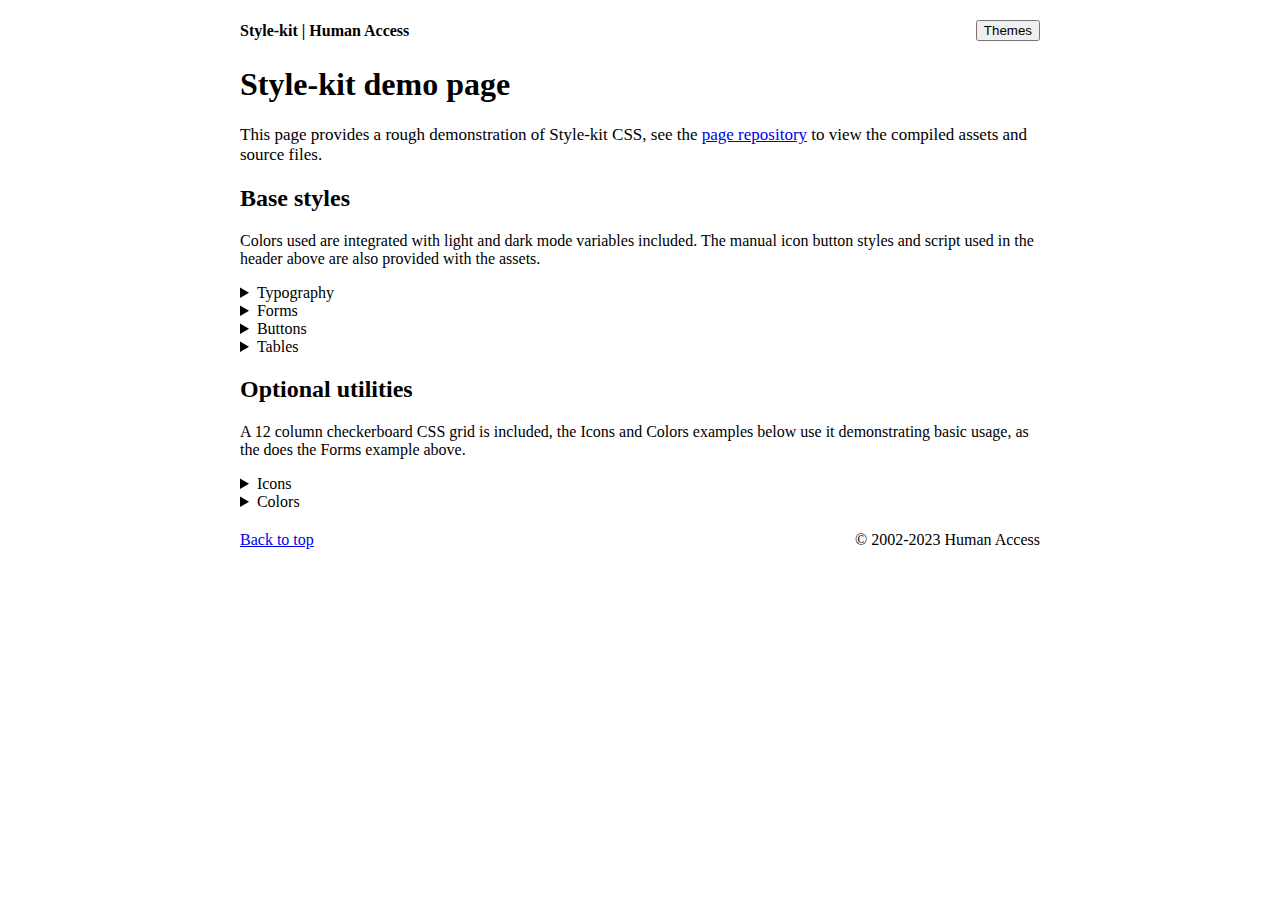
==== index.html @ 3a22f76e "Update index.html" ====
<!doctype html>
<html lang="en-au">
<head>
<meta charset="utf-8">
<meta name="viewport" content="width=device-width, initial-scale=1">
<title>Style-kit | Human Access</title>
<meta name="description" content="Style-kit is base CSS documents for website theme development.">
<meta name="author" content="Phil Brown">
<link rel="me" href="https://humanaccess.com.au" >
<link rel="canonical" href="http://humanaccess.github.io/Style-kit/">
<script>const storageKey="theme-preference",onClick=()=>{theme.value="false"===theme.value?"true":"false",setPreference()},getColorPreference=()=>localStorage.getItem(storageKey)?localStorage.getItem(storageKey):window.matchMedia("(prefers-color-scheme: dark)").matches?"true":"false",setPreference=()=>{localStorage.setItem(storageKey,theme.value),reflectPreference()},reflectPreference=()=>{document.firstElementChild.setAttribute("data-dark",theme.value),document.querySelector('[aria-label="Dark mode"]')?.setAttribute("aria-pressed",theme.value)},theme={value:getColorPreference()};reflectPreference(),window.onload=()=>{reflectPreference(),document.querySelector('[aria-label="Dark mode"]').addEventListener("click",onClick)},window.matchMedia("(prefers-color-scheme: dark)").addEventListener("change",({matches:e})=>{theme.value=e?"true":"false",setPreference()});</script>
<link rel="stylesheet" href="/Style-kit/assets/css/style.css">
<style>.demo,footer{font-size:var(--xs)}body{width:100%;max-width:800px;margin-inline:auto;padding-block-end:1rem}@media screen and (min-width:1920px){body{max-width:1024px}}footer,header{display:flex;justify-content:space-between;align-items:center;margin-block:1rem;padding-block:.25rem;border-block:1px solid var(--surf-3)}hgroup p{font-size:1.063rem}.demo{text-align:center;list-style:none;--pl:0}.demo *{padding-block:.5rem}</style>
<link rel="icon" href="/Style-kit/favicon.svg" type="image/svg+xml">
<meta name="robots" content="noindex,nofollow">
</head>
<body>
<header>
<strong>Style-kit | Human Access</strong>
<button aria-label="Dark mode" aria-pressed="false" title="Toggle themes"><span class="hidden">Themes</span></button>
</header>
<main id="main">
<hgroup>
<h1>Style-kit demo page</h1>
<p>This page provides a rough demonstration of Style-kit CSS, see the <a href="https://github.com/HumanAccess/Style-kit">page repository</a> to view the compiled assets and source files.</p>
</hgroup>
<h2>Base styles</h2>
<p>Colors used are integrated with light and dark mode variables included. The manual icon button styles and script used in the header above are also provided with the assets.</p>
<details>
<summary>Typography</summary>

<h1>h1. Heading 1</h1>
<p>The quick brown fox jumps over the lazy dog so it can leverage agile frameworks to provide a robust synopsis for high level overviews.</p>
<h2>h1. Heading 2</h2>
<p>The quick brown fox jumps over the lazy dog so it can leverage agile frameworks to provide a robust synopsis for high level overviews.</p>
<h3>h1. Heading 3</h3>
<p>The quick brown fox jumps over the lazy dog so it can leverage agile frameworks to provide a robust synopsis for high level overviews.</p>
<h4>h1. Heading 4</h4>
<p>The quick brown fox jumps over the lazy dog so it can leverage agile frameworks to provide a robust synopsis for high level overviews.</p>
<h5>h1. Heading 5</h5>
<p>The quick brown fox jumps over the lazy dog so it can leverage agile frameworks to provide a robust synopsis for high level overviews.</p>
<h6>h1. Heading 6</h6>
<p>The quick brown fox jumps over the lazy dog so it can leverage agile frameworks to provide a robust synopsis for high level overviews.</p>


<ol>
<li>First item</li>
<li>Second item</li>
<li>Third item</li>
<li>Fourth item</li>
</ol>

<ul>
<li>First item</li>
<li>Second item</li>
<li>Third item</li>
<li>Fourth item</li>
</ul>

<dl>
<dt>First term</dt>
<dd>First definition</dd>
<dt>Second term</dt>
<dd>Second definition</dd>
</dl>

<abbr title="Abbreviation">Abbr</abbr>

<p><strong>The</strong> <em>quick</em> <sup>(1)</sup> <strong><em>brown</em></strong> <sub>(2)</sub> <del>fox</del> <mark>jumps</mark> <small>over</small> <kbd>the</kbd> <kbd><kbd>lazy</kbd></kbd> <code>dog</code>.</p>

<blockquote>
<p><q cite="http://example.com">Blockquote with author and citation.</q></p>
<small>&mdash; Editor <em>Daily Blog</em></small>
</blockquote>

<details>
<summary>Details summary</summary>
<p>Details content</p>
</details>

<pre tabindex="0">
<code>Code</code>
</pre>

<figure class="figure" style="max-width: 20rem;">
  <img src="/Style-kit/photo.avif" alt="Stock photograph">
  <figcaption>Figure caption: Stock photograph.</figcaption>
</figure>

</details>
<details>
<summary>Forms</summary>
<form action="#" class="grid g-1-sm g-2 gap-2" style="--mb: .5rem;">
<fieldset class="grid g-1 gap-1">
<legend>Fieldset legend</legend>

<div>
<label for="text-input" class="vis-hidden">Text:</label>
<input type="text" name="text-input" id="text-input" placeholder="Text" aria-label="Text field">
</div>
<div>
<label for="email-input" class="vis-hidden">Email:</label>
<input type="email" name="email-input" id="email-input" placeholder="Email" aria-label="Email address">
</div>
<div>
<label for="url-input" class="vis-hidden">URL:</label>
<input type="url" name="url-input" id="url-input" placeholder="URL" aria-label="URL address">
</div>
<div>
<label for="text-area" class="vis-hidden">Text area</label>
<textarea name="text-area" id="text-area" placeholder="Text area" aria-label="Text area"></textarea>
</div>
<div>
<label for="search" class="vis-hidden">Search</label>
<input type="search" name="search" id="search" placeholder="Search">
</div>
<div>
<label for="telephone" class="vis-hidden">Telephone</label>
<input type="tel" name="telephone" id="telephone" placeholder="Telephone">
</div>
<div>
<label for="numbers" class="vis-hidden">Numbers</label>
<input type="number" name="numbers" id="numbers" placeholder="Numbers">
</div>
<div>
<label for="password" class="vis-hidden">Password</label>
<input type="password" name="password" id="password" placeholder="Password">
</div>
<div>
<label for="select-list" class="vis-hidden">Select list</label>
<select name="select-list" id="select-list">
<option value="">Select list</option>
<option value="1">Option 1</option>
<option value="2">Option 2</option>
<option value="3">Option 3</option>
<option value="4">Option 4</option>
<option value="5">Option 5</option>
</select>
</div>
<div>
<label for="option-group" class="vis-hidden">Option group</label>
<select id="option-group">
<optgroup label="Group one">
<option>Option 1</option>
<option>Option 2</option>
<option>Option 3</option>
</optgroup>
<optgroup label="Group two">
<option>Option 1</option>
<option>Option 2</option>
<option>Option 3</option>
</optgroup>
</select>
</div>
<div>
<label for="dataList1" class="vis-hidden">Datalist</label>
<input list="datalistOption" name="datalist1" id="dataList1" placeholder="Datalist search...">
<datalist id="datalistOption">
<option value="A Option">
<option value="B Option">
<option value="C Option">
</datalist>
</div>

</fieldset>

<fieldset class="grid g-1 gap-1">
<legend>Fieldset legend</legend>

<div>
<input type="radio" name="radio1" id="radio1" value="1">
<label for="radio1">Radio default</label><br>
<input type="radio" name="radio2" id="radio2" value="2" checked> 
<label for="radio2">Radio checked</label><br>
<input type="radio" name="radio3" id="radio3" value="3" disabled> 
<label for="radio3">Radio disabled</label><br>
<input type="checkbox" name="checkbox1" id="checkbox1" value="1">
<label for="checkbox1">Checkbox default</label><br>
<input type="checkbox" name="checkbox2" id="checkbox2" value="2" checked>
<label for="checkbox2">Checkbox checked</label><br>
<input type="checkbox" name="checkbox3" id="checkbox3" value="3" disabled>
<label for="checkbox3">Checkbox disabled</label>
</div>
<div>
<label for="time" class="vis-hidden">Time</label>
<input type="time" name="time" id="time">
</div>
<div>
<label for="week" class="vis-hidden">Week</label>
<input type="week" name="week" id="week">
</div>
<div>
<label for="month" class="vis-hidden">Month</label> 
<input type="month" name="month" id="month">
</div>
<div>
<label for="date" class="vis-hidden">Date</label>             
<input type="date" name="date" id="date">
</div>
<div> 
<label for="datetime-local" class="vis-hidden">Date and time local</label>   
<input type="datetime-local" name="datetime-local" id="datetime-local"> 
</div>
<div>
<label for="color" class="vis-hidden">Color select</label>
<input type="color" name="color" id="color">
</div>
<div>
<label for="range" class="vis-hidden">Range</label>
<input type="range" name="range" id="range">
</div>
</fieldset>

</form>
</details>
<details>
<summary>Buttons</summary>

<div style="margin-bottom: 1rem;">
<button>Button</button>
<a href="#" role="button">Role</a>
<a href="#" class="btn">.btn</a>
<input type="button" value="Input">
<input class="red" type="reset" value="Reset">
<input class="blue" type="submit" value="Submit">
</div>



</details>
<details>
<summary>Tables</summary>
<table>
<caption>Table 1: Plain table, no wrapper</caption>
<thead>
<tr>
<th scope="col">Section</th>
<th scope="col">Floor</th>
<th scope="col">Extension</th>
</tr>
</thead>
<tbody>
  <tr>
  <td>Management</td>
  <td>5th</td>
  <td>#555321</td>
  </tr>
  <tr>
  <td>Accounting</td>
  <td>4th</td>
  <td>#444321</td>
  </tr>
  <tr>
  <td>Marketing</td>
  <td>3rd</td>
  <td>#333321</td>
  </tr>
  <tr>
  <td>IT helpdesk</td>
  <td>2nd</td>
  <td>#222321</td>
  </tr>
  <tr>
  <td>Mailroom</td>
  <td>1st</td>
  <td>#111321</td>
  </tr>
  <tr>
  <td>Shop front</td>
  <td>Ground</td>
  <td>#000321</td>
  </tr>
</tbody>
</table>

<table class="table-hover">
<caption>Table 2: Row hover table, no wrapper</caption>
<thead>
<tr>
<th scope="col">Section</th>
<th scope="col">Floor</th>
<th scope="col">Extension</th>
</tr>
</thead>
<tbody>
  <tr>
  <td>Management</td>
  <td>5th</td>
  <td>#555321</td>
  </tr>
  <tr>
  <td>Accounting</td>
  <td>4th</td>
  <td>#444321</td>
  </tr>
  <tr>
  <td>Marketing</td>
  <td>3rd</td>
  <td>#333321</td>
  </tr>
  <tr>
  <td>IT helpdesk</td>
  <td>2nd</td>
  <td>#222321</td>
  </tr>
  <tr>
  <td>Mailroom</td>
  <td>1st</td>
  <td>#111321</td>
  </tr>
  <tr>
  <td>Shop front</td>
  <td>Ground</td>
  <td>#000321</td>
  </tr>
</tbody>
</table>

<table class="table-striped">
<caption>Table 3: Striped row table, no wrapper</caption>
<thead>
<tr>
<th scope="col">Section</th>
<th scope="col">Floor</th>
<th scope="col">Extension</th>
</tr>
</thead>
<tbody>
  <tr>
  <td>Management</td>
  <td>5th</td>
  <td>#555321</td>
  </tr>
  <tr>
  <td>Accounting</td>
  <td>4th</td>
  <td>#444321</td>
  </tr>
  <tr>
  <td>Marketing</td>
  <td>3rd</td>
  <td>#333321</td>
  </tr>
  <tr>
  <td>IT helpdesk</td>
  <td>2nd</td>
  <td>#222321</td>
  </tr>
  <tr>
  <td>Mailroom</td>
  <td>1st</td>
  <td>#111321</td>
  </tr>
  <tr>
  <td>Shop front</td>
  <td>Ground</td>
  <td>#000321</td>
  </tr>
</tbody>
</table>

<div tabindex="0" role="region" aria-labelledby="Caption1">
<table class="table-combo">
<caption id="Caption1">Table 4: Combined striped and hover table contained within accessible wrapper class for horizontal scrolling on small devices.</caption>
<thead>
<tr>
<th scope="col">Section</th>
<th scope="col">Location</th>
<th scope="col">Extension</th>
<th scope="col">Email</th>
</tr>
</thead>
<tbody>
<tr>
<td>Management</td>
<td>7th floor</td>
<td>#111321</td>
<td><a href="#">management@example.com</a></td>
</tr>
<tr>
<td>Accounting</td>
<td>6th floor</td>
<td>#222321</td>
<td><a href="#">accounting@example.com</a></td>
</tr>
<tr>
<td>HR department</td>
<td>5th floor</td>
<td>#333321</td>
<td><a href="#">humanrelations@example.com</a></td>
</tr>
<tr>
<td>Marketing and public relations</td>
<td>4th floor</td>
<td>#444321</td>
<td><a href="#">marketing@example.com</a></td>
</tr>
<tr>
<td>Web and social media</td>
<td>3rd floor</td>
<td>#444321</td>
<td><a href="#">web@example.com</a></td>
</tr>
<tr>
<td>IT helpdesk</td>
<td>2nd floor</td>
<td>#555321</td>
<td><a href="#">ithelpdesk@example.com</a></td>
</tr>
<tr>
<td>Mailroom</td>
<td>1st floor</td>
<td>#666321</td>
<td><a href="#">mailroom@example.com</a></td>
</tr>
</tbody>
</table>
</div>



</details>
<h2>Optional utilities</h2>
<p>A 12 column checkerboard CSS grid is included, the Icons and Colors examples below use it demonstrating basic usage, as the does the Forms example above.</p>
<details>
<summary>Icons</summary>
<ul class="grid g-3-sm g-6 gap-2 demo" style="--fs: 2rem;">
<li class="ico-block home">.home</li>
<li class="ico-block email">.email</li>
<li class="ico-block newtab">.newtab</li>
<li class="ico-block bars">.bars</li>
<li class="ico-block sun">.sun</li>
<li class="ico-block moon">.moon</li>
<li class="ico-block arrowup">.arrowup</li>
<li class="ico-block arrowdown">.arrowdown</li>
<li class="ico-block arrowleft">.arrowleft</li>
<li class="ico-block arrowright">.arrowright</li>
<li class="ico-block plus">.plus</li>
<li class="ico-block minus">.minus</li>
</ul>
</details>
<details>
<summary>Colors</summary>
<ul class="grid g-5 demo">
<li class="bg blue-1">.blue-1</li>
<li class="bg blue-2">.blue-2</li>
<li class="bg blue-3">.blue-3</li>
<li class="bg blue-4">.blue-4</li>
<li class="bg blue-5">.blue-5</li>

<li class="bg green-1">.green-1</li>
<li class="bg green-2">.green-2</li>
<li class="bg green-3">.green-3</li>
<li class="bg green-4">.green-4</li>
<li class="bg green-5">.green-5</li>

<li class="bg red-1">.red-1</li>
<li class="bg red-2">.red-2</li>
<li class="bg red-3">.red-3</li>
<li class="bg red-4">.red-4</li>
<li class="bg red-5">.red-5</li>

<li class="bg yellow-1">.yellow-1</li>
<li class="bg yellow-2">.yellow-2</li>
<li class="bg yellow-3">.yellow-3</li>
<li class="bg yellow-4">.yellow-4</li>
<li class="bg yellow-5">.yellow-5</li>

<li class="bg orange-1">.orange-1</li>
<li class="bg orange-2">.orange-2</li>
<li class="bg orange-3">.orange-3</li>
<li class="bg orange-4">.orange-4</li>
<li class="bg orange-5">.orange-5</li>

<li class="bg teal-1">.teal-1</li>
<li class="bg teal-2">.teal-2</li>
<li class="bg teal-3">.teal-3</li>
<li class="bg teal-4">.teal-4</li>
<li class="bg teal-5">.teal-5</li>

<li class="bg pink-1">.pink-1</li>
<li class="bg pink-2">.pink-2</li>
<li class="bg pink-3">.pink-3</li>
<li class="bg pink-4">.pink-4</li>
<li class="bg pink-5">.pink-5</li>

<li class="bg cyan-1">.cyan-1</li>
<li class="bg cyan-2">.cyan-2</li>
<li class="bg cyan-3">.cyan-3</li>
<li class="bg cyan-4">.cyan-4</li>
<li class="bg cyan-5">.cyan-5</li>
</ul>
</details>

</main>

<footer>
<a href="#">Back to top</a>
&copy; 2002-2023 Human Access
</footer>
</body>
</html>
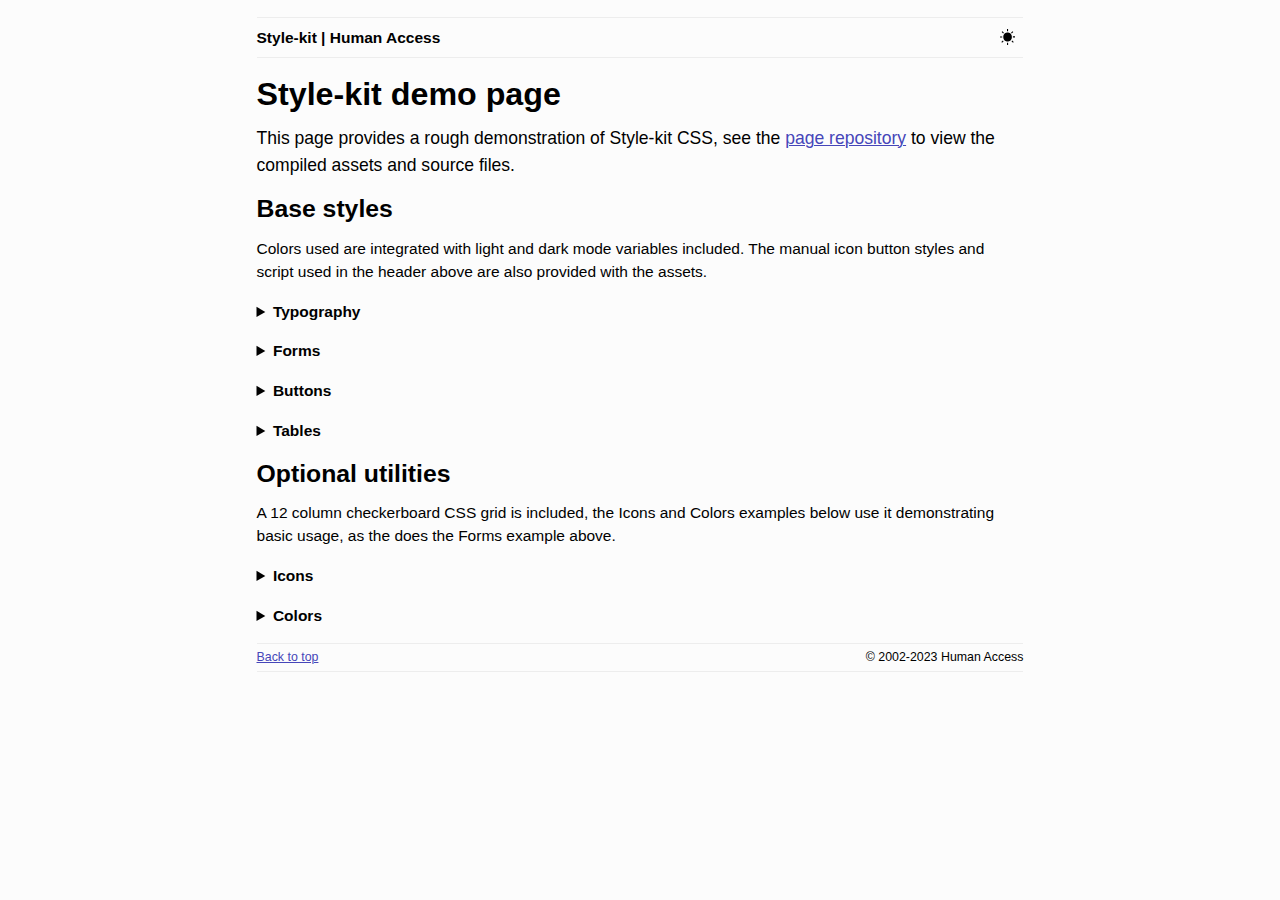
==== commit d2798b7b: "btn and role hover fix, different stock pic" ====
--- a/index.html
+++ b/index.html
@@ -7,11 +7,45 @@
 <meta name="description" content="Style-kit is base CSS documents for website theme development.">
 <meta name="author" content="Phil Brown">
 <link rel="me" href="https://humanaccess.com.au" >
-<link rel="canonical" href="http://humanaccess.github.io/Style-kit/">
+<link rel="canonical" href="http://humanaccess.github.io/">
 <script>const storageKey="theme-preference",onClick=()=>{theme.value="false"===theme.value?"true":"false",setPreference()},getColorPreference=()=>localStorage.getItem(storageKey)?localStorage.getItem(storageKey):window.matchMedia("(prefers-color-scheme: dark)").matches?"true":"false",setPreference=()=>{localStorage.setItem(storageKey,theme.value),reflectPreference()},reflectPreference=()=>{document.firstElementChild.setAttribute("data-dark",theme.value),document.querySelector('[aria-label="Dark mode"]')?.setAttribute("aria-pressed",theme.value)},theme={value:getColorPreference()};reflectPreference(),window.onload=()=>{reflectPreference(),document.querySelector('[aria-label="Dark mode"]').addEventListener("click",onClick)},window.matchMedia("(prefers-color-scheme: dark)").addEventListener("change",({matches:e})=>{theme.value=e?"true":"false",setPreference()});</script>
-<link rel="stylesheet" href="/Style-kit/assets/css/style.css">
-<style>.demo,footer{font-size:var(--xs)}body{width:100%;max-width:800px;margin-inline:auto;padding-block-end:1rem}@media screen and (min-width:1920px){body{max-width:1024px}}footer,header{display:flex;justify-content:space-between;align-items:center;margin-block:1rem;padding-block:.25rem;border-block:1px solid var(--surf-3)}hgroup p{font-size:1.063rem}.demo{text-align:center;list-style:none;--pl:0}.demo *{padding-block:.5rem}</style>
-<link rel="icon" href="/Style-kit/favicon.svg" type="image/svg+xml">
+<link rel="stylesheet" href="/assets/css/style.css">
+<style>.demo, footer {
+	font-size: var(--xs);
+}
+body {
+	width: 100%;
+	max-width: 800px;
+	margin-inline: auto;
+	padding-inline: 1rem;
+	padding-block-end: 1rem;
+}
+@media screen and (min-width:1920px) {
+  body {
+  	max-width: 1024px;
+  }
+}
+footer, header {
+	display: flex;
+	justify-content: space-between;
+	align-items: center;
+	margin-block: 1rem;
+	padding-block: .25rem;
+	border-block: 1px solid var(--surf-3);
+}
+hgroup p {
+	font-size: 1.063rem;
+}
+.demo {
+	text-align: center;
+	list-style: none;
+	--pl: 0
+}
+.demo * {
+	padding-block: .5rem;
+}
+</style>
+<link rel="icon" href="/favicon.svg" type="image/svg+xml">
 <meta name="robots" content="noindex,nofollow">
 </head>
 <body>
@@ -83,7 +117,7 @@
 </pre>
 
 <figure class="figure" style="max-width: 20rem;">
-  <img src="/Style-kit/photo.avif" alt="Stock photograph">
+  <img src="photo.jpg" alt="Stock photograph of laptop computer">
   <figcaption>Figure caption: Stock photograph.</figcaption>
 </figure>
 
--- a/assets/css/style.css
+++ b/assets/css/style.css
@@ -0,0 +1,1450 @@
+/* ------------------------------------ */
+/* Style-kit v1
+/* Author: Phil Brown 
+/* Copyright (c) 2023 Phil Brown
+/* Licensed under MIT (https://github.com/humanaccess/hugo-kit/blob/main/LICENSE)
+/* ------------------------------------ */
+:where(html) {
+  color-scheme: light;
+  --text: #000;
+  --text-hsl: 0 0% 0%;
+  --link: hsl(240 45% 50%);
+  --link-hover: hsl(240 45% 65%);
+  --surf-1: #fff;
+  --surf-2: hsl(0 0% 97%);
+  --surf-3: hsl(0 0% 93%);
+  --surf-4: hsl(0 0% 85%);
+  --surf-5: hsl(0 0% 75%);
+  --body-bg: hsl(0 0% 99%);
+  --mode-svg: var(--sun);
+}
+
+:where([data-dark=true]) {
+  color-scheme: dark;
+  --text: #fff;
+  --text-hsl: 0 0% 100%;
+  --link: hsl(240 45% 62%);
+  --link-hover: hsl(240 45% 70%);
+  --surf-1: #000;
+  --surf-2: hsl(0 0% 5%);
+  --surf-3: hsl(0 0% 9%);
+  --surf-4: hsl(0 0% 15%);
+  --surf-5: hsl(0 0% 25%);
+  --body-bg: hsl(0 0% 4%);
+  --mode-svg: var(--moon);
+}
+
+* {
+  margin: 0;
+}
+
+*, *::before, *::after {
+  box-sizing: border-box;
+}
+
+:where(html, body, h1, h2, h3, h4, h5, h6) {
+  color: var(--color, revert);
+  font-size: var(--fs);
+  font-weight: var(--fw);
+  line-height: var(--lh);
+}
+
+:where(html) {
+  --body: .938rem;
+  --sml: .813rem;
+  --xs: .75rem;
+  --h1: 1.95rem;
+  --h2: 1.5rem;
+  --h3: 1.3rem;
+  --h4: 1.2rem;
+  --h5: 1.1rem;
+  --h6: 1rem;
+  --color: var(--text);
+  --fs: clamp(100%, 50% + 0.666vw, 150%);
+  --ico-color: var(--text);
+  font-family: Arial, Helvetica, sans-serif;
+  background-color: var(--body-bg);
+  height: 100%;
+}
+
+:where(body) {
+  --fs: var(--body);
+  --fw: normal;
+  --lh: 1.5;
+}
+
+:where(a) {
+  color: var(--link, initial);
+  overflow-wrap: break-word;
+  text-decoration-thickness: from-font;
+  text-underline-offset: 0.075em;
+}
+
+:where(a):is(:hover, :focus, :active) {
+  color: var(--link-hover, initial);
+  text-decoration: none;
+}
+
+:where(a):focus {
+  outline-offset: 0.175em;
+  outline-color: var(--link-hover, initial);
+}
+
+:where(h1, h2, h3, h4, h5, h6) a {
+  text-decoration: none;
+}
+
+:where(h1, h2, h3, h4, h5, h6, p, ol, ul, dl, address) {
+  margin-block-end: var(--mb);
+}
+
+:where(h1, h2, h3, h4, h5, h6) {
+  --fw: bold;
+  --mb: .75rem;
+}
+
+:where(h1) {
+  --fs: var(--h1);
+  --lh: 1.18;
+}
+
+:where(h2) {
+  --fs: var(--h2);
+  --lh: 1.2;
+}
+
+:where(h3) {
+  --fs: var(--h3);
+  --lh: 1.25;
+}
+
+:where(h4) {
+  --fs: var(--h4);
+  --lh: 1.3;
+}
+
+:where(h5) {
+  --fs: var(--h5);
+  --lh: 1.3;
+}
+
+:where(h6) {
+  --fs: var(--h6);
+  --lh: 1.4;
+}
+
+:where(bold, strong) {
+  font-weight: bold;
+}
+
+:where(p, ol, ul, dl, address) {
+  --mb: 1rem;
+}
+
+:where(ol, ul) {
+  --pl: 1rem;
+  padding-inline-start: var(--pl);
+}
+
+:where(ol ol, ul ul, ol ul, ul ol, dl dl) {
+  --mb: 0;
+}
+
+:where(dt) {
+  font-weight: bold;
+}
+
+:where(dd) {
+  margin-inline-start: 1rem;
+}
+
+:where(abbr[title]) {
+  border: none;
+  cursor: help;
+}
+
+:where(small) {
+  --fs: var(--sm);
+  font-size: var(--fs);
+}
+
+:where(sup, sub) {
+  font-size: var(--xs);
+}
+
+:where(mark) {
+  color: marktext;
+}
+
+:where(code) {
+  color: var(--link, initial);
+  word-wrap: break-word;
+}
+
+a > :where(code) {
+  color: inherit;
+}
+
+:where(pre, code, kbd, samp) {
+  font-family: Consolas, SFMono-Regular, monospace;
+}
+
+:where(kbd) {
+  padding: 0.1rem 0.2rem;
+  background-color: var(--surf-3);
+  border-radius: 0.25rem;
+}
+
+:where(pre) {
+  display: block;
+  overflow: auto;
+  background-color: var(--surf-2);
+  border: 1px solid var(--surf-3, #ccc);
+  padding: 0.5rem;
+  margin-block-end: 1rem;
+}
+
+:where(pre) code {
+  word-break: normal;
+}
+
+:where(address) {
+  font-style: normal;
+}
+
+:where(blockquote) {
+  font-size: 1.1rem;
+  border: 1px solid var(--surf-3, #eee);
+  border-inline-start-width: 10px;
+  padding-block: 0.5rem;
+  padding-inline: 1rem;
+  margin-block-end: 1rem;
+}
+
+:where(blockquote) p {
+  margin-block-end: 0;
+}
+
+:where(details) {
+  margin-block-end: 1rem;
+}
+
+:where(summary) {
+  font-weight: bold;
+  cursor: pointer;
+}
+
+:where(details[open] summary) {
+  margin-block-end: 0.5rem;
+}
+
+:where(hr) {
+  box-sizing: content-box;
+  height: 0;
+  overflow: visible;
+  border: none;
+  border-block-start: 1px solid var(--surf-3, #aaa);
+  margin-block-end: 1rem;
+}
+
+:where(figure) {
+  margin: 0;
+  margin-block-end: 1rem;
+}
+
+:where(figcaption) {
+  font-size: 0.813rem;
+  padding-block: 0.5rem;
+  padding-inline: 0.75rem;
+  background-color: var(--surf-2, #eee);
+}
+
+:where(img, svg, video, audio, iframe, embed, object) {
+  display: block;
+}
+
+:where(img, svg) {
+  max-width: 100%;
+}
+
+:where(iframe) {
+  border: 0;
+}
+
+:where(input, button, select, optgroup, textarea, [role=button], .btn) {
+  --color: inherit;
+  --fs: inherit;
+  --lh: inherit;
+  --pad-block: .25rem;
+  --pad-inline: .5rem;
+  --bg-color: inherit;
+  --bg-hover: var(--surf-2);
+  --border-color: var(--surf-5, #bbb);
+  --focus-shadow: 0 0 0 0.1rem hsla(var(--focus-hsl) / 0.5);
+  --ico-color: var(--color);
+  color: var(--color);
+  font-size: var(--fs);
+  line-height: var(--lh);
+  font-family: inherit;
+  padding-block: var(--pad-block);
+  padding-inline: var(--pad-inline);
+  background-color: var(--bg-color);
+  border: 1px solid var(--border-color);
+}
+
+:where(input, button, select, optgroup, textarea, [role=button]):disabled,
+:where([aria-disabled=true]) {
+  opacity: 0.65;
+  pointer-events: none;
+}
+
+:where(button, [type=button], [type=submit], [type=reset]) {
+  cursor: pointer;
+}
+
+:where([role=button], .btn) {
+  display: inline-block;
+  text-decoration: none;
+}
+
+:where(button, [type=button], [type=submit], [type=reset], [role=button], .btn):is(:hover, :focus, :active) {
+  background-color: var(--bg-hover);
+  outline: none;
+}
+
+:where(button, [type=button], [type=submit], [type=reset], [role=button], .btn):is(:focus) {
+  --focus-hsl: var(--text-hsl);
+  box-shadow: var(--focus-shadow);
+}
+
+:where([role=button], .btn):is(:hover, :focus, :active) {
+  color: var(--color);
+}
+
+:where(textarea) {
+  resize: vertical;
+}
+
+:where(select) {
+  --color: var(--text);
+  --bg-color: var(--body-bg, background);
+  word-wrap: normal;
+  padding: 0.45rem 0.25rem;
+}
+
+:where(fieldset, legend) {
+  border: 1px solid var(--surf-4);
+}
+
+:where(fieldset) {
+  margin-block-end: 1rem;
+}
+
+:where(legend) {
+  margin-block-end: 0.25rem;
+  padding: 0.15rem 0.5rem;
+}
+
+:where([type=color]) {
+  cursor: pointer;
+  padding: 0;
+}
+
+:where(input[type=color])::-webkit-color-swatch-wrapper {
+  padding: 0;
+}
+
+:where(input[type=color i])::-webkit-color-swatch {
+  border-color: var(--surf-3);
+}
+
+:where(table) {
+  --pad-block: .25rem;
+  --pad-inline: .5rem;
+  --bg-hsl: var(--text-hsl);
+  --border-color: hsla(var(--bg-hsl) / .1);
+  --border-width: 0.0125rem;
+  --bg-hover: hsla(var(--bg-hsl) / .035);
+  --bg-stripes: hsla(var(--bg-hsl) / .01);
+  --th-row: hsla(var(--bg-hsl) / .06);
+  --mb: 1rem;
+  caption-side: top;
+  border-collapse: collapse;
+  width: 100%;
+  margin-block-end: var(--mb);
+  font-variant-numeric: tabular-nums;
+}
+
+:where(caption) {
+  font-weight: bold;
+  text-align: left;
+  padding-block-end: 0.5rem;
+}
+
+:where(th) {
+  font-weight: bold;
+  text-align: inherit;
+  text-align: -webkit-match-parent;
+}
+
+:where(thead, tbody, tfoot, tr, td, th) {
+  border: var(--border-width) solid var(--border-color);
+  vertical-align: top;
+}
+
+:where(tbody, thead) th, td {
+  padding-block: var(--pad-block);
+  padding-inline: var(--pad-inline);
+  white-space: nowrap;
+}
+
+:where(thead) th {
+  background-color: var(--th-row);
+}
+
+:where(thead) th:last-child {
+  border-inline-end-color: var(--border-color);
+}
+
+:where(.table-striped tr):nth-child(even),
+:where(.table-combo tr):nth-child(even) {
+  background-color: var(--bg-stripes);
+}
+
+:where(.table-hover tbody tr):hover,
+:where(.table-combo tbody tr):hover {
+  background-color: var(--bg-hover);
+}
+
+.table-blue {
+  --bg-hsl: var(--blue-hsl);
+}
+
+.table-green {
+  --bg-hsl: var(--green-hsl);
+}
+
+.table-red {
+  --bg-hsl: var(--red-hsl);
+}
+
+:where([role=region][aria-labelledby][tabindex]) {
+  --mb: 1rem;
+  overflow-x: auto;
+  margin-block-end: var(--mb);
+}
+
+:where([role=region][aria-labelledby][tabindex]):focus {
+  --focus: var(--text-hsl);
+  outline: 3px solid hsla(var(--focus)/0.5);
+}
+
+:where([role=region][aria-labelledby][tabindex] table) {
+  --mb: 0;
+}
+
+@media (prefers-reduced-motion: no-preference) {
+  :where(html) {
+    scroll-behavior: smooth;
+  }
+}
+.hidden {
+  display: none;
+}
+
+.vis-hidden,
+.vis-hidden-focus:not(:focus):not(:focus-within) {
+  position: absolute;
+  width: 1px;
+  height: 1px;
+  margin: -1px;
+  overflow: hidden;
+  clip: rect(0, 0, 0, 0);
+  white-space: nowrap;
+}
+
+.vis-hidden-focus {
+  position: absolute;
+  top: 0;
+  right: 0;
+  left: 0;
+  z-index: 10000;
+  color: var(--link);
+  font-weight: bold;
+  text-decoration: underline;
+  width: 100%;
+  display: block;
+  padding: 1rem 2rem;
+  outline: none;
+  background-color: var(--body-bg);
+  border-bottom: 1px solid var(--text);
+}
+
+:where(html) {
+  --sun: url("data:image/svg+xml,<svg viewBox='0 0 16 16' fill='currentColor' xmlns='http://www.w3.org/2000/svg'><path d='m7.47 0v2.26h1.15v-2.26zm-4.9 2.19-0.812 0.8 1.62 1.6 0.812-0.8zm10.8 0-1.62 1.6 0.812 0.8 1.62-1.6zm-5.29 1.25s-4.59 0-4.59 4.52c0 4.52 4.59 4.52 4.59 4.52s4.59 0 4.59-4.52c0-4.52-4.59-4.52-4.59-4.52zm5.67 3.92v1.13h2.3v-1.13zm-13.7 0.0243v1.13h2.3v-1.13zm3.01 4-1.62 1.6 0.812 0.8 1.62-1.6zm9.99 0-0.812 0.8 1.62 1.6 0.812-0.8zm-5.54 2.36v2.26h1.15v-2.26z'/></svg>");
+  --moon: url("data:image/svg+xml,<svg viewBox='0 0 16 16' fill='currentColor' xmlns='http://www.w3.org/2000/svg'><path d='m3.6 1s-2.27 2.27-2.5 5.39c-0.308 1.82 0.062 4.02 2.26 6.22 2.06 2.06 4.11 2.51 5.86 2.31 3.46-0.231 5.79-2.51 5.79-2.51s-4.21 1.35-8.48-2.93c-4.26-4.26-2.9-8.46-2.9-8.46z'/></svg>");
+  --home: url("data:image/svg+xml,<svg viewBox='0 0 16 16' fill='currentColor' xmlns='http://www.w3.org/2000/svg'><path d='m1 15v-7l7-7 3 3v-2h2v4l2 2v7h-5v-5h-4v5z'/></svg>");
+  --email: url("data:image/svg+xml,<svg viewBox='0 0 16 16' fill='currentColor' xmlns='http://www.w3.org/2000/svg'><path d='m1 2 7 8 7-8h-14zm14 0.959-4.47 5.33 4.47 5.67v-11zm-14 0.041v11l4.47-5.67-4.47-5.33zm5 6-5 6h14l-5-6-2 2-2-2z'/></svg>");
+  --arrowup: url("data:image/svg+xml,<svg viewBox='0 0 16 16' fill='currentColor' xmlns='http://www.w3.org/2000/svg'><path d='m8.88 1.88-0.875-0.875-7 6.12v1.75l6.12-5.25v11.4h1.75v-11.4l6.12 5.25v-1.75z'/></svg>");
+  --newtab: url("data:image/svg+xml,<svg viewBox='0 0 16 16' fill='currentColor' xmlns='http://www.w3.org/2000/svg'><path d='m9 1-1 1h5l-6.51 6.51 0.998 0.998 6.51-6.51 0.00195 5 1-1-0.00195-4.99v-0.998zm-8 2 0.00781 12h12v-8h-1v7h-9.99l-0.00781-10h7v-1z'/></svg>");
+  --plus: url("data:image/svg+xml,<svg viewBox='0 0 16 16' fill='currentColor' xmlns='http://www.w3.org/2000/svg'><path d='m7 2v5h-5v2h5v5h2v-5h5v-2h-5v-5h-2z'/></svg>");
+  --minus: url("data:image/svg+xml,<svg viewBox='0 0 16 16' fill='currentColor' xmlns='http://www.w3.org/2000/svg'><path d='m2 9v-2h12v2z'/></svg>");
+  --bars: url("data:image/svg+xml,<svg viewBox='0 0 16 16' fill='currentColor' xmlns='http://www.w3.org/2000/svg'><path d='m2 2v2h12v-2h-12zm0 5v2h12v-2h-12zm0 5v2h12v-2h-12z'/></svg>");
+}
+
+.sun {
+  --svg: var(--sun);
+}
+
+.moon {
+  --svg: var(--moon);
+}
+
+.home {
+  --svg: var(--home);
+}
+
+.email {
+  --svg: var(--email);
+}
+
+.arrowup {
+  --svg: var(--arrowup);
+}
+
+.newtab {
+  --svg: var(--newtab);
+}
+
+.plus {
+  --svg: var(--plus);
+}
+
+.minus {
+  --svg: var(--minus);
+}
+
+.bars {
+  --svg: var(--bars);
+}
+
+.arrowdown {
+  --svg: var(--arrowup);
+}
+.arrowdown:before, .arrowdown:after {
+  rotate: 180deg;
+}
+
+.arrowright {
+  --svg: var(--arrowup);
+}
+.arrowright:before, .arrowright:after {
+  rotate: 90deg;
+}
+
+.arrowleft {
+  --svg: var(--arrowup);
+}
+.arrowleft:before, .arrowleft:after {
+  rotate: 270deg;
+}
+
+:where([aria-label="Dark mode"]):before, :where(.ico),
+:where(.ico-a, .ico-a-col):after,
+:where(.ico-b, .ico-b-col, .ico-block, .ico-block-col):before {
+  --ico-valign: -.115em;
+  display: inline-block;
+  background-color: var(--ico-color);
+  content: "";
+  width: var(--fs);
+  height: var(--fs);
+  vertical-align: var(--ico-valign);
+  mask-image: var(--svg);
+  mask-repeat: no-repeat;
+  -webkit-mask-image: var(--svg);
+  -webkit-mask-repeat: no-repeat;
+}
+
+:where(.ico) {
+  background-color: var(--bg-color, var(--ico-color));
+}
+
+:where(.ico-a, .ico-a-col):after {
+  margin-inline-start: calc(var(--fs) / 5);
+}
+
+:where(.ico-b, .ico-b-col):before {
+  margin-inline-end: calc(var(--fs) / 4.75);
+}
+
+:where(.ico-block, .ico-block-col):before {
+  display: block;
+  margin-inline: auto;
+}
+
+:where(.ico-a-col, .ico-b-col, .ico-block-col) {
+  color: var(--text);
+}
+
+:where(.ico-a-col):after,
+:where(.ico-b-col, .ico-block-col):before {
+  --ico-color: var(--bg-color);
+}
+
+[aria-label="Dark mode"] {
+  --svg: var(--mode-svg);
+  --bg-color: transparent;
+  --bg-hover: transparent;
+  border: none;
+}
+
+[aria-label="Dark mode"]:focus:not(:focus-visible) {
+  outline: none;
+  box-shadow: none;
+}
+
+[aria-label="Dark mode"]:focus:not(:focus-visible):hover {
+  background-color: transparent;
+}
+
+:where(html) {
+  --g-1: 100%;
+  --g-2: repeat(2, 1fr);
+  --g-3: repeat(3, 1fr);
+  --g-4: repeat(4, 1fr);
+  --g-5: repeat(5, 1fr);
+  --g-6: repeat(6, 1fr);
+  --g-7: repeat(7, 1fr);
+  --g-8: repeat(8, 1fr);
+  --g-9: repeat(9, 1fr);
+  --g-10: repeat(10, 1fr);
+}
+
+.grid, .grid-inline {
+  grid-template-columns: var(--gtc);
+  margin-block-end: var(--mb);
+}
+
+.grid {
+  display: grid;
+}
+
+.grid-inline {
+  display: inline-grid;
+}
+
+.g-1 {
+  --gtc: var(--g-1);
+}
+
+.g-2 {
+  --gtc: var(--g-2);
+}
+
+.g-3 {
+  --gtc: var(--g-3);
+}
+
+.g-4 {
+  --gtc: var(--g-4);
+}
+
+.g-5 {
+  --gtc: var(--g-5);
+}
+
+.g-6 {
+  --gtc: var(--g-6);
+}
+
+.g-7 {
+  --gtc: var(--g-7);
+}
+
+.g-8 {
+  --gtc: var(--g-8);
+}
+
+.g-9 {
+  --gtc: var(--g-9);
+}
+
+.g-10 {
+  --gtc: var(--g-10);
+}
+
+.gap-0 {
+  gap: 0;
+}
+
+.gap-1 {
+  gap: 0.25rem;
+}
+
+.gap-2 {
+  gap: 0.5rem;
+}
+
+.gap-3 {
+  gap: 1rem;
+}
+
+.gap-4 {
+  gap: 1.5rem;
+}
+
+.gap-5 {
+  gap: 2rem;
+}
+
+@media screen and (max-width: 1401px) {
+  .g-1-xxl {
+    --gtc: var(--g-1);
+  }
+  .g-2-xxl {
+    --gtc: var(--g-2);
+  }
+  .g-3-xxl {
+    --gtc: var(--g-3);
+  }
+  .g-4-xxl {
+    --gtc: var(--g-4);
+  }
+  .g-5-xxl {
+    --gtc: var(--g-5);
+  }
+  .g-6-xxl {
+    --gtc: var(--g-6);
+  }
+  .g-7-xxl {
+    --gtc: var(--g-7);
+  }
+  .g-8-xxl {
+    --gtc: var(--g-8);
+  }
+  .g-9-xxl {
+    --gtc: var(--g-9);
+  }
+  .g-10-xxl {
+    --gtc: var(--g-10);
+  }
+  .gap-0-xxl {
+    gap: 0;
+  }
+  .gap-1-xxl {
+    gap: 0.25rem;
+  }
+  .gap-2-xxl {
+    gap: 0.5rem;
+  }
+  .gap-3-xxl {
+    gap: 1rem;
+  }
+  .gap-4-xxl {
+    gap: 1.5rem;
+  }
+  .gap-5-xxl {
+    gap: 2rem;
+  }
+}
+@media screen and (max-width: 1201px) {
+  .g-1-xl {
+    --gtc: var(--g-1);
+  }
+  .g-2-xl {
+    --gtc: var(--g-2);
+  }
+  .g-3-xl {
+    --gtc: var(--g-3);
+  }
+  .g-4-xl {
+    --gtc: var(--g-4);
+  }
+  .g-5-xl {
+    --gtc: var(--g-5);
+  }
+  .g-6-xl {
+    --gtc: var(--g-6);
+  }
+  .g-7-xl {
+    --gtc: var(--g-7);
+  }
+  .g-8-xl {
+    --gtc: var(--g-8);
+  }
+  .g-9-xl {
+    --gtc: var(--g-9);
+  }
+  .g-10-xl {
+    --gtc: var(--g-10);
+  }
+  .gap-0-xl {
+    gap: 0;
+  }
+  .gap-1-xl {
+    gap: 0.25rem;
+  }
+  .gap-2-xl {
+    gap: 0.5rem;
+  }
+  .gap-3-xl {
+    gap: 1rem;
+  }
+  .gap-4-xl {
+    gap: 1.5rem;
+  }
+  .gap-5-xl {
+    gap: 2rem;
+  }
+}
+@media screen and (max-width: 1025px) {
+  .g-1-lg {
+    --gtc: var(--g-1);
+  }
+  .g-2-lg {
+    --gtc: var(--g-2);
+  }
+  .g-3-lg {
+    --gtc: var(--g-3);
+  }
+  .g-4-lg {
+    --gtc: var(--g-4);
+  }
+  .g-5-lg {
+    --gtc: var(--g-5);
+  }
+  .g-6-lg {
+    --gtc: var(--g-6);
+  }
+  .g-7-lg {
+    --gtc: var(--g-7);
+  }
+  .g-8-lg {
+    --gtc: var(--g-8);
+  }
+  .g-9-lg {
+    --gtc: var(--g-9);
+  }
+  .g-10-lg {
+    --gtc: var(--g-10);
+  }
+  .gap-0-lg {
+    gap: 0;
+  }
+  .gap-1-lg {
+    gap: 0.25rem;
+  }
+  .gap-2-lg {
+    gap: 0.5rem;
+  }
+  .gap-3-lg {
+    gap: 1rem;
+  }
+  .gap-4-lg {
+    gap: 1.5rem;
+  }
+  .gap-5-lg {
+    gap: 2rem;
+  }
+}
+@media screen and (max-width: 801px) {
+  .g-1-md {
+    --gtc: var(--g-1);
+  }
+  .g-2-md {
+    --gtc: var(--g-2);
+  }
+  .g-3-md {
+    --gtc: var(--g-3);
+  }
+  .g-4-md {
+    --gtc: var(--g-4);
+  }
+  .g-5-md {
+    --gtc: var(--g-5);
+  }
+  .g-6-md {
+    --gtc: var(--g-6);
+  }
+  .g-7-md {
+    --gtc: var(--g-7);
+  }
+  .g-8-md {
+    --gtc: var(--g-8);
+  }
+  .g-9-md {
+    --gtc: var(--g-9);
+  }
+  .g-10-md {
+    --gtc: var(--g-10);
+  }
+  .gap-0-md {
+    gap: 0;
+  }
+  .gap-1-md {
+    gap: 0.25rem;
+  }
+  .gap-2-md {
+    gap: 0.5rem;
+  }
+  .gap-3-md {
+    gap: 1rem;
+  }
+  .gap-4-md {
+    gap: 1.5rem;
+  }
+  .gap-5-md {
+    gap: 2rem;
+  }
+}
+@media screen and (max-width: 577px) {
+  .g-1-sm {
+    --gtc: var(--g-1);
+  }
+  .g-2-sm {
+    --gtc: var(--g-2);
+  }
+  .g-3-sm {
+    --gtc: var(--g-3);
+  }
+  .g-4-sm {
+    --gtc: var(--g-4);
+  }
+  .g-5-sm {
+    --gtc: var(--g-5);
+  }
+  .g-6-sm {
+    --gtc: var(--g-6);
+  }
+  .g-7-sm {
+    --gtc: var(--g-7);
+  }
+  .g-8-sm {
+    --gtc: var(--g-8);
+  }
+  .g-9-sm {
+    --gtc: var(--g-9);
+  }
+  .g-10-sm {
+    --gtc: var(--g-10);
+  }
+  .gap-0-sm {
+    gap: 0;
+  }
+  .gap-1-sm {
+    gap: 0.25rem;
+  }
+  .gap-2-sm {
+    gap: 0.5rem;
+  }
+  .gap-3-sm {
+    gap: 1rem;
+  }
+  .gap-4-sm {
+    gap: 1.5rem;
+  }
+  .gap-5-sm {
+    gap: 2rem;
+  }
+}
+@media screen and (max-width: 481px) {
+  .g-1-xs {
+    --gtc: var(--g-1);
+  }
+  .g-2-xs {
+    --gtc: var(--g-2);
+  }
+  .g-3-xs {
+    --gtc: var(--g-3);
+  }
+  .g-4-xs {
+    --gtc: var(--g-4);
+  }
+  .g-5-xs {
+    --gtc: var(--g-5);
+  }
+  .g-6-xs {
+    --gtc: var(--g-6);
+  }
+  .g-7-xs {
+    --gtc: var(--g-7);
+  }
+  .g-8-xs {
+    --gtc: var(--g-8);
+  }
+  .g-9-xs {
+    --gtc: var(--g-9);
+  }
+  .g-10-xs {
+    --gtc: var(--g-10);
+  }
+  .gap-0-xs {
+    gap: 0;
+  }
+  .gap-1-xs {
+    gap: 0.25rem;
+  }
+  .gap-2-xs {
+    gap: 0.5rem;
+  }
+  .gap-3-xs {
+    gap: 1rem;
+  }
+  .gap-4-xs {
+    gap: 1.5rem;
+  }
+  .gap-5-xs {
+    gap: 2rem;
+  }
+}
+:where(html) {
+  --black: 0 0% 0%;
+  --white: 0 0% 100%;
+  --mono-hs: 0 0%;
+  --blue: 240 45% 50%;
+  --blue-hs: 240 45%;
+  --blue-1: hsl(240 45% 70%);
+  --blue-2: hsl(240 45% 62%);
+  --blue-3: hsl(240 45% 50%);
+  --blue-4: hsl(240 45% 35%);
+  --blue-5: hsl(240 45% 25%);
+  --green: 120 50% 30%;
+  --green-hs: 120 50%;
+  --green-1: hsl(120 50% 55%);
+  --green-2: hsl(120 50% 40%);
+  --green-3: hsl(120 50% 30%);
+  --green-4: hsl(120 50% 22%);
+  --green-5: hsl(120 50% 16%);
+  --red: 0 100% 35%;
+  --red-hs: 0 100%;
+  --red-1: hsl(0 100% 65%);
+  --red-2: hsl(0 100% 45%);
+  --red-3: hsl(0 100% 35%);
+  --red-4: hsl(0 100% 25%);
+  --red-5: hsl(0 100% 15%);
+  --yellow: 60 100% 52%;
+  --yellow-hs: 60 100%;
+  --yellow-1: hsl(60 100% 80%);
+  --yellow-2: hsl(60 100% 69%);
+  --yellow-3: hsl(60 100% 52%);
+  --yellow-4: hsl(60 100% 47%);
+  --yellow-5: hsl(60 100% 42%);
+  --orange: 24 100% 50%;
+  --orange-hs: 24 100%;
+  --orange-1: hsl(24 100% 70%);
+  --orange-2: hsl(24 100% 60%);
+  --orange-3: hsl(24 100% 50%);
+  --orange-4: hsl(24 100% 41%);
+  --orange-5: hsl(24 100% 34%);
+  --teal: 176 100% 28%;
+  --teal-hs: 176 100%;
+  --teal-1: hsl(176 100% 42%);
+  --teal-2: hsl(176 100% 38%);
+  --teal-3: hsl(176 100% 28%);
+  --teal-4: hsl(176 100% 20%);
+  --teal-5: hsl(176 100% 12%);
+  --pink: 300 100% 48%;
+  --pink-hs: 300 100%;
+  --pink-1: hsl(300 100% 80%);
+  --pink-2: hsl(300 100% 70%);
+  --pink-3: hsl(300 100% 48%);
+  --pink-4: hsl(300 100% 35%);
+  --pink-5: hsl(300 100% 25%);
+  --cyan: 180 95% 55%;
+  --cyan-hs: 180 95%;
+  --cyan-1: hsl(180 95% 83%);
+  --cyan-2: hsl(180 95% 75%);
+  --cyan-3: hsl(180 95% 55%);
+  --cyan-4: hsl(180 95% 46%);
+  --cyan-5: hsl(180 95% 42%);
+}
+
+.bg, .bg-border {
+  color: var(--color);
+  background-color: var(--bg-color);
+  --ico-color: var(--color);
+}
+
+.bg-border {
+  border: 1px solid var(--border-color);
+}
+
+.txt {
+  color: var(--bg-color);
+}
+
+.txt:before, .txt:after {
+  --ico-color: var(--bg-color);
+}
+
+.white {
+  --color: #000;
+  --bg-color: #fff;
+  --border-color: #ccc;
+  --bg-hover: #ddd;
+  --focus-hsl: var(--text-hsl);
+}
+
+.black {
+  --color: #fff;
+  --bg-color: #000;
+  --border-color: #222;
+  --bg-hover: #333;
+  --focus-hsl: var(--text-hsl);
+}
+
+.surf-1, .surf-2, .surf-3, .surf-4, .surf-5, .surf-6, .surf-7 {
+  --color: var(--text);
+  --ico-color: var(--color);
+  --focus-hsl: var(--text-hsl);
+}
+
+.surf-1 {
+  --bg-color: var(--surf-1);
+  --border-color: var(--surf-2);
+  --bg-hover: var(--surf-2);
+}
+
+.surf-2 {
+  --bg-color: var(--surf-2);
+  --border-color: var(--surf-3);
+  --bg-hover: var(--surf-3);
+}
+
+.surf-3 {
+  --bg-color: var(--surf-3);
+  --border-color: var(--surf-4);
+  --bg-hover: var(--surf-4);
+}
+
+.surf-4 {
+  --bg-color: var(--surf-4);
+  --border-color: var(--surf-5);
+  --bg-hover: var(--surf-5);
+}
+
+.surf-5 {
+  --bg-color: var(--surf-5);
+  --border-color: var(--surf-4);
+  --bg-hover: var(--surf-4);
+}
+
+.blue-1 {
+  --color: #000;
+  --bg-color: var(--blue-1);
+  --border-color: var(--blue-2);
+  --bg-hover: var(--blue-2);
+  --focus-hsl: var(--blue);
+}
+
+.blue-2 {
+  --color: #000;
+  --bg-color: var(--blue-2);
+  --border-color: var(--blue-3);
+  --bg-hover: var(--blue-1);
+  --focus-hsl: var(--blue);
+}
+
+.blue-3, .blue {
+  --color: #fff;
+  --bg-color: var(--blue-3);
+  --border-color: var(--blue-4);
+  --bg-hover: var(--blue-4);
+  --focus-hsl: var(--blue);
+}
+
+.blue-4 {
+  --color: #fff;
+  --bg-color: var(--blue-4);
+  --border-color: var(--blue-5);
+  --bg-hover: var(--blue-5);
+  --focus-hsl: var(--blue);
+}
+
+.blue-5 {
+  --color: #fff;
+  --bg-color: var(--blue-5);
+  --border-color: var(--blue-4);
+  --bg-hover: var(--blue-4);
+  --focus-hsl: var(--blue);
+}
+
+.green-1 {
+  --color: #000;
+  --bg-color: var(--green-1);
+  --border-color: var(--green-2);
+  --bg-hover: var(--green-2);
+  --focus-hsl: var(--green);
+}
+
+.green-2 {
+  --color: #000;
+  --bg-color: var(--green-2);
+  --border-color: var(--green-3);
+  --bg-hover: var(--green-1);
+  --focus-hsl: var(--green);
+}
+
+.green-3, .green {
+  --color: #fff;
+  --bg-color: var(--green-3);
+  --border-color: var(--green-4);
+  --bg-hover: var(--green-4);
+  --focus-hsl: var(--green);
+}
+
+.green-4 {
+  --color: #fff;
+  --bg-color: var(--green-4);
+  --border-color: var(--green-5);
+  --bg-hover: var(--green-5);
+  --focus-hsl: var(--green);
+}
+
+.green-5 {
+  --color: #fff;
+  --bg-color: var(--green-5);
+  --border-color: var(--green-4);
+  --bg-hover: var(--green-4);
+  --focus-hsl: var(--green);
+}
+
+.red-1 {
+  --color: #000;
+  --bg-color: var(--red-1);
+  --border-color: var(--red-2);
+  --bg-hover: var(--red-2);
+  --focus-hsl: var(--red);
+}
+
+.red-2 {
+  --color: #fff;
+  --bg-color: var(--red-2);
+  --border-color: var(--red-3);
+  --bg-hover: var(--red-1);
+  --focus-hsl: var(--red);
+}
+
+.red-3, .red {
+  --color: #fff;
+  --bg-color: var(--red-3);
+  --border-color: var(--red-4);
+  --bg-hover: var(--red-4);
+  --focus-hsl: var(--red);
+}
+
+.red-4 {
+  --color: #fff;
+  --bg-color: var(--red-4);
+  --border-color: var(--red-5);
+  --bg-hover: var(--red-5);
+  --focus-hsl: var(--red);
+}
+
+.red-5 {
+  --color: #fff;
+  --bg-color: var(--red-5);
+  --border-color: var(--red-4);
+  --bg-hover: var(--red-4);
+  --focus-hsl: var(--red);
+}
+
+.yellow-1 {
+  --color: #000;
+  --bg-color: var(--yellow-1);
+  --border-color: var(--yellow-2);
+  --bg-hover: var(--yellow-2);
+  --focus-hsl: var(--yellow);
+}
+
+.yellow-2 {
+  --color: #000;
+  --bg-color: var(--yellow-2);
+  --border-color: var(--yellow-3);
+  --bg-hover: var(--yellow-1);
+  --focus-hsl: var(--yellow);
+}
+
+.yellow-3, .yellow {
+  --color: #000;
+  --bg-color: var(--yellow-3);
+  --border-color: var(--yellow-4);
+  --bg-hover: var(--yellow-4);
+  --focus-hsl: var(--yellow);
+}
+
+.yellow-4 {
+  --color: #000;
+  --bg-color: var(--yellow-4);
+  --border-color: var(--yellow-5);
+  --bg-hover: var(--yellow-5);
+  --focus-hsl: var(--yellow);
+}
+
+.yellow-5 {
+  --color: #000;
+  --bg-color: var(--yellow-5);
+  --border-color: var(--yellow-4);
+  --bg-hover: var(--yellow-4);
+  --focus-hsl: var(--yellow);
+}
+
+.pink-1 {
+  --color: #000;
+  --bg-color: var(--pink-1);
+  --border-color: var(--pink-2);
+  --bg-hover: var(--pink-2);
+  --focus-hsl: var(--pink);
+}
+
+.pink-2 {
+  --color: #000;
+  --bg-color: var(--pink-2);
+  --border-color: var(--pink-3);
+  --bg-hover: var(--pink-1);
+  --focus-hsl: var(--pink);
+}
+
+.pink-3, .pink {
+  --color: #000;
+  --bg-color: var(--pink-3);
+  --border-color: var(--pink-4);
+  --bg-hover: var(--pink-4);
+  --focus-hsl: var(--pink);
+}
+
+.pink-4 {
+  --color: #fff;
+  --bg-color: var(--pink-4);
+  --border-color: var(--pink-5);
+  --bg-hover: var(--pink-5);
+  --focus-hsl: var(--pink);
+}
+
+.pink-5 {
+  --color: #fff;
+  --bg-color: var(--pink-5);
+  --border-color: var(--pink-4);
+  --bg-hover: var(--pink-4);
+  --focus-hsl: var(--pink);
+}
+
+.orange-1 {
+  --color: #000;
+  --bg-color: var(--orange-1);
+  --border-color: var(--orange-2);
+  --bg-hover: var(--orange-2);
+  --focus-hsl: var(--orange);
+}
+
+.orange-2 {
+  --color: #000;
+  --bg-color: var(--orange-2);
+  --border-color: var(--orange-3);
+  --bg-hover: var(--orange-1);
+  --focus-hsl: var(--orange);
+}
+
+.orange-3, .orange {
+  --color: #000;
+  --bg-color: var(--orange-3);
+  --border-color: var(--orange-4);
+  --bg-hover: var(--orange-4);
+  --focus-hsl: var(--orange);
+}
+
+.orange-4 {
+  --color: #000;
+  --bg-color: var(--orange-4);
+  --border-color: var(--orange-5);
+  --bg-hover: var(--orange-5);
+  --focus-hsl: var(--orange);
+}
+
+.orange-5 {
+  --color: #fff;
+  --bg-color: var(--orange-5);
+  --border-color: var(--orange-4);
+  --bg-hover: var(--orange-4);
+  --focus-hsl: var(--orange);
+}
+
+.teal-1 {
+  --color: #000;
+  --bg-color: var(--teal-1);
+  --border-color: var(--teal-2);
+  --bg-hover: var(--teal-2);
+  --focus-hsl: var(--teal);
+}
+
+.teal-2 {
+  --color: #000;
+  --bg-color: var(--teal-2);
+  --border-color: var(--teal-3);
+  --bg-hover: var(--teal-1);
+  --focus-hsl: var(--teal);
+}
+
+.teal-3, .teal {
+  --color: #000;
+  --bg-color: var(--teal-3);
+  --border-color: var(--teal-4);
+  --bg-hover: var(--teal-4);
+  --focus-hsl: var(--teal);
+}
+
+.teal-4 {
+  --color: #fff;
+  --bg-color: var(--teal-4);
+  --border-color: var(--teal-5);
+  --bg-hover: var(--teal-5);
+  --focus-hsl: var(--teal);
+}
+
+.teal-5 {
+  --color: #fff;
+  --bg-color: var(--teal-5);
+  --border-color: var(--teal-4);
+  --bg-hover: var(--teal-4);
+  --focus-hsl: var(--teal);
+}
+
+.cyan-1 {
+  --color: #000;
+  --bg-color: var(--cyan-1);
+  --border-color: var(--cyan-2);
+  --bg-hover: var(--cyan-2);
+  --focus-hsl: var(--cyan);
+}
+
+.cyan-2 {
+  --color: #000;
+  --bg-color: var(--cyan-2);
+  --border-color: var(--cyan-3);
+  --bg-hover: var(--cyan-1);
+  --focus-hsl: var(--cyan);
+}
+
+.cyan-3, .cyan {
+  --color: #000;
+  --bg-color: var(--cyan-3);
+  --border-color: var(--cyan-4);
+  --bg-hover: var(--cyan-4);
+  --focus-hsl: var(--cyan);
+}
+
+.cyan-4 {
+  --color: #000;
+  --bg-color: var(--cyan-4);
+  --border-color: var(--cyan-5);
+  --bg-hover: var(--cyan-5);
+  --focus-hsl: var(--cyan);
+}
+
+.cyan-5 {
+  --color: #000;
+  --bg-color: var(--cyan-5);
+  --border-color: var(--cyan-4);
+  --bg-hover: var(--cyan-4);
+  --focus-hsl: var(--cyan);
+}
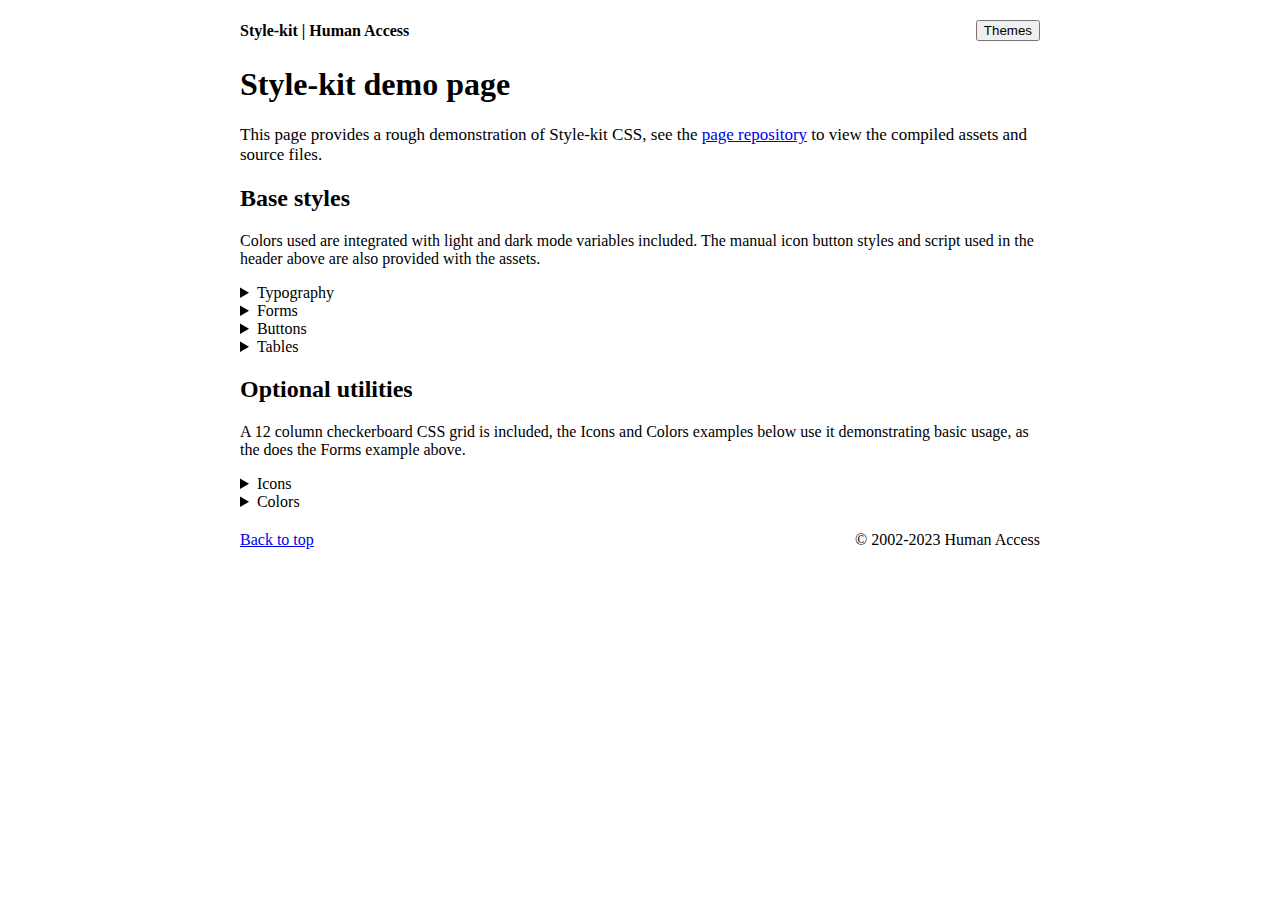
==== commit 8644fe17: "Changed CSS name to stylekit.css" ====
--- a/index.html
+++ b/index.html
@@ -7,45 +7,11 @@
 <meta name="description" content="Style-kit is base CSS documents for website theme development.">
 <meta name="author" content="Phil Brown">
 <link rel="me" href="https://humanaccess.com.au" >
-<link rel="canonical" href="http://humanaccess.github.io/">
+<link rel="canonical" href="http://humanaccess.github.io/Style-kit/">
 <script>const storageKey="theme-preference",onClick=()=>{theme.value="false"===theme.value?"true":"false",setPreference()},getColorPreference=()=>localStorage.getItem(storageKey)?localStorage.getItem(storageKey):window.matchMedia("(prefers-color-scheme: dark)").matches?"true":"false",setPreference=()=>{localStorage.setItem(storageKey,theme.value),reflectPreference()},reflectPreference=()=>{document.firstElementChild.setAttribute("data-dark",theme.value),document.querySelector('[aria-label="Dark mode"]')?.setAttribute("aria-pressed",theme.value)},theme={value:getColorPreference()};reflectPreference(),window.onload=()=>{reflectPreference(),document.querySelector('[aria-label="Dark mode"]').addEventListener("click",onClick)},window.matchMedia("(prefers-color-scheme: dark)").addEventListener("change",({matches:e})=>{theme.value=e?"true":"false",setPreference()});</script>
-<link rel="stylesheet" href="/assets/css/style.css">
-<style>.demo, footer {
-	font-size: var(--xs);
-}
-body {
-	width: 100%;
-	max-width: 800px;
-	margin-inline: auto;
-	padding-inline: 1rem;
-	padding-block-end: 1rem;
-}
-@media screen and (min-width:1920px) {
-  body {
-  	max-width: 1024px;
-  }
-}
-footer, header {
-	display: flex;
-	justify-content: space-between;
-	align-items: center;
-	margin-block: 1rem;
-	padding-block: .25rem;
-	border-block: 1px solid var(--surf-3);
-}
-hgroup p {
-	font-size: 1.063rem;
-}
-.demo {
-	text-align: center;
-	list-style: none;
-	--pl: 0
-}
-.demo * {
-	padding-block: .5rem;
-}
-</style>
-<link rel="icon" href="/favicon.svg" type="image/svg+xml">
+<link rel="stylesheet" href="/Style-kit/assets/css/stylekit.css">
+<style>.demo,footer{font-size:var(--xs)}body{width:100%;max-width:800px;margin-inline:auto;padding-inline:1rem;padding-block-end:1rem}@media screen and (min-width:1920px){body{max-width:1024px}}footer,header{display:flex;justify-content:space-between;align-items:center;margin-block:1rem;padding-block:.25rem;border-block:1px solid var(--surf-3)}hgroup p{font-size:1.063rem}.demo{text-align:center;list-style:none;--pl:0}.demo *{padding-block:.5rem}</style>
+<link rel="icon" href="/Style-kit/favicon.svg" type="image/svg+xml">
 <meta name="robots" content="noindex,nofollow">
 </head>
 <body>
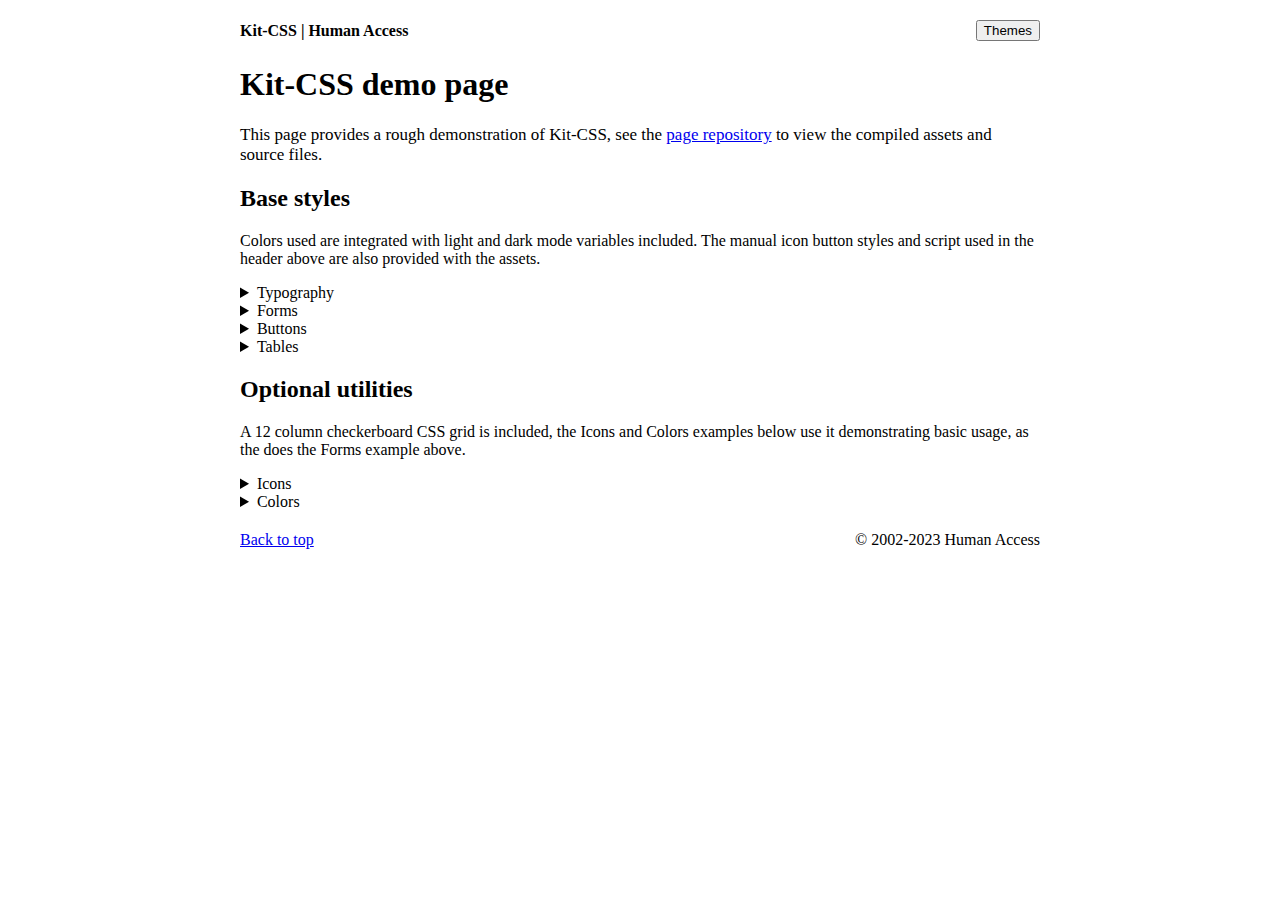
==== commit 14badd9e: "Content" ====
--- a/index.html
+++ b/index.html
@@ -4,25 +4,25 @@
 <meta charset="utf-8">
 <meta name="viewport" content="width=device-width, initial-scale=1">
 <title>Style-kit | Human Access</title>
-<meta name="description" content="Style-kit is base CSS documents for website theme development.">
+<meta name="description" content="Kit-CSS is a base style sheet document setup for website theme development.">
 <meta name="author" content="Phil Brown">
 <link rel="me" href="https://humanaccess.com.au" >
-<link rel="canonical" href="http://humanaccess.github.io/Style-kit/">
+<link rel="canonical" href="http://humanaccess.github.io/Kit-CSS/">
 <script>const storageKey="theme-preference",onClick=()=>{theme.value="false"===theme.value?"true":"false",setPreference()},getColorPreference=()=>localStorage.getItem(storageKey)?localStorage.getItem(storageKey):window.matchMedia("(prefers-color-scheme: dark)").matches?"true":"false",setPreference=()=>{localStorage.setItem(storageKey,theme.value),reflectPreference()},reflectPreference=()=>{document.firstElementChild.setAttribute("data-dark",theme.value),document.querySelector('[aria-label="Dark mode"]')?.setAttribute("aria-pressed",theme.value)},theme={value:getColorPreference()};reflectPreference(),window.onload=()=>{reflectPreference(),document.querySelector('[aria-label="Dark mode"]').addEventListener("click",onClick)},window.matchMedia("(prefers-color-scheme: dark)").addEventListener("change",({matches:e})=>{theme.value=e?"true":"false",setPreference()});</script>
-<link rel="stylesheet" href="/Style-kit/assets/css/stylekit.css">
+<link rel="stylesheet" href="/Kit-CSS/assets/css/kit.css">
 <style>.demo,footer{font-size:var(--xs)}body{width:100%;max-width:800px;margin-inline:auto;padding-inline:1rem;padding-block-end:1rem}@media screen and (min-width:1920px){body{max-width:1024px}}footer,header{display:flex;justify-content:space-between;align-items:center;margin-block:1rem;padding-block:.25rem;border-block:1px solid var(--surf-3)}hgroup p{font-size:1.063rem}.demo{text-align:center;list-style:none;--pl:0}.demo *{padding-block:.5rem}</style>
-<link rel="icon" href="/Style-kit/favicon.svg" type="image/svg+xml">
+<link rel="icon" href="/Kit-CSS/favicon.svg" type="image/svg+xml">
 <meta name="robots" content="noindex,nofollow">
 </head>
 <body>
 <header>
-<strong>Style-kit | Human Access</strong>
+<strong>Kit-CSS | Human Access</strong>
 <button aria-label="Dark mode" aria-pressed="false" title="Toggle themes"><span class="hidden">Themes</span></button>
 </header>
 <main id="main">
 <hgroup>
-<h1>Style-kit demo page</h1>
-<p>This page provides a rough demonstration of Style-kit CSS, see the <a href="https://github.com/HumanAccess/Style-kit">page repository</a> to view the compiled assets and source files.</p>
+<h1>Kit-CSS demo page</h1>
+<p>This page provides a rough demonstration of Kit-CSS, see the <a href="https://github.com/HumanAccess/Kit-CSS">page repository</a> to view the compiled assets and source files.</p>
 </hgroup>
 <h2>Base styles</h2>
 <p>Colors used are integrated with light and dark mode variables included. The manual icon button styles and script used in the header above are also provided with the assets.</p>
